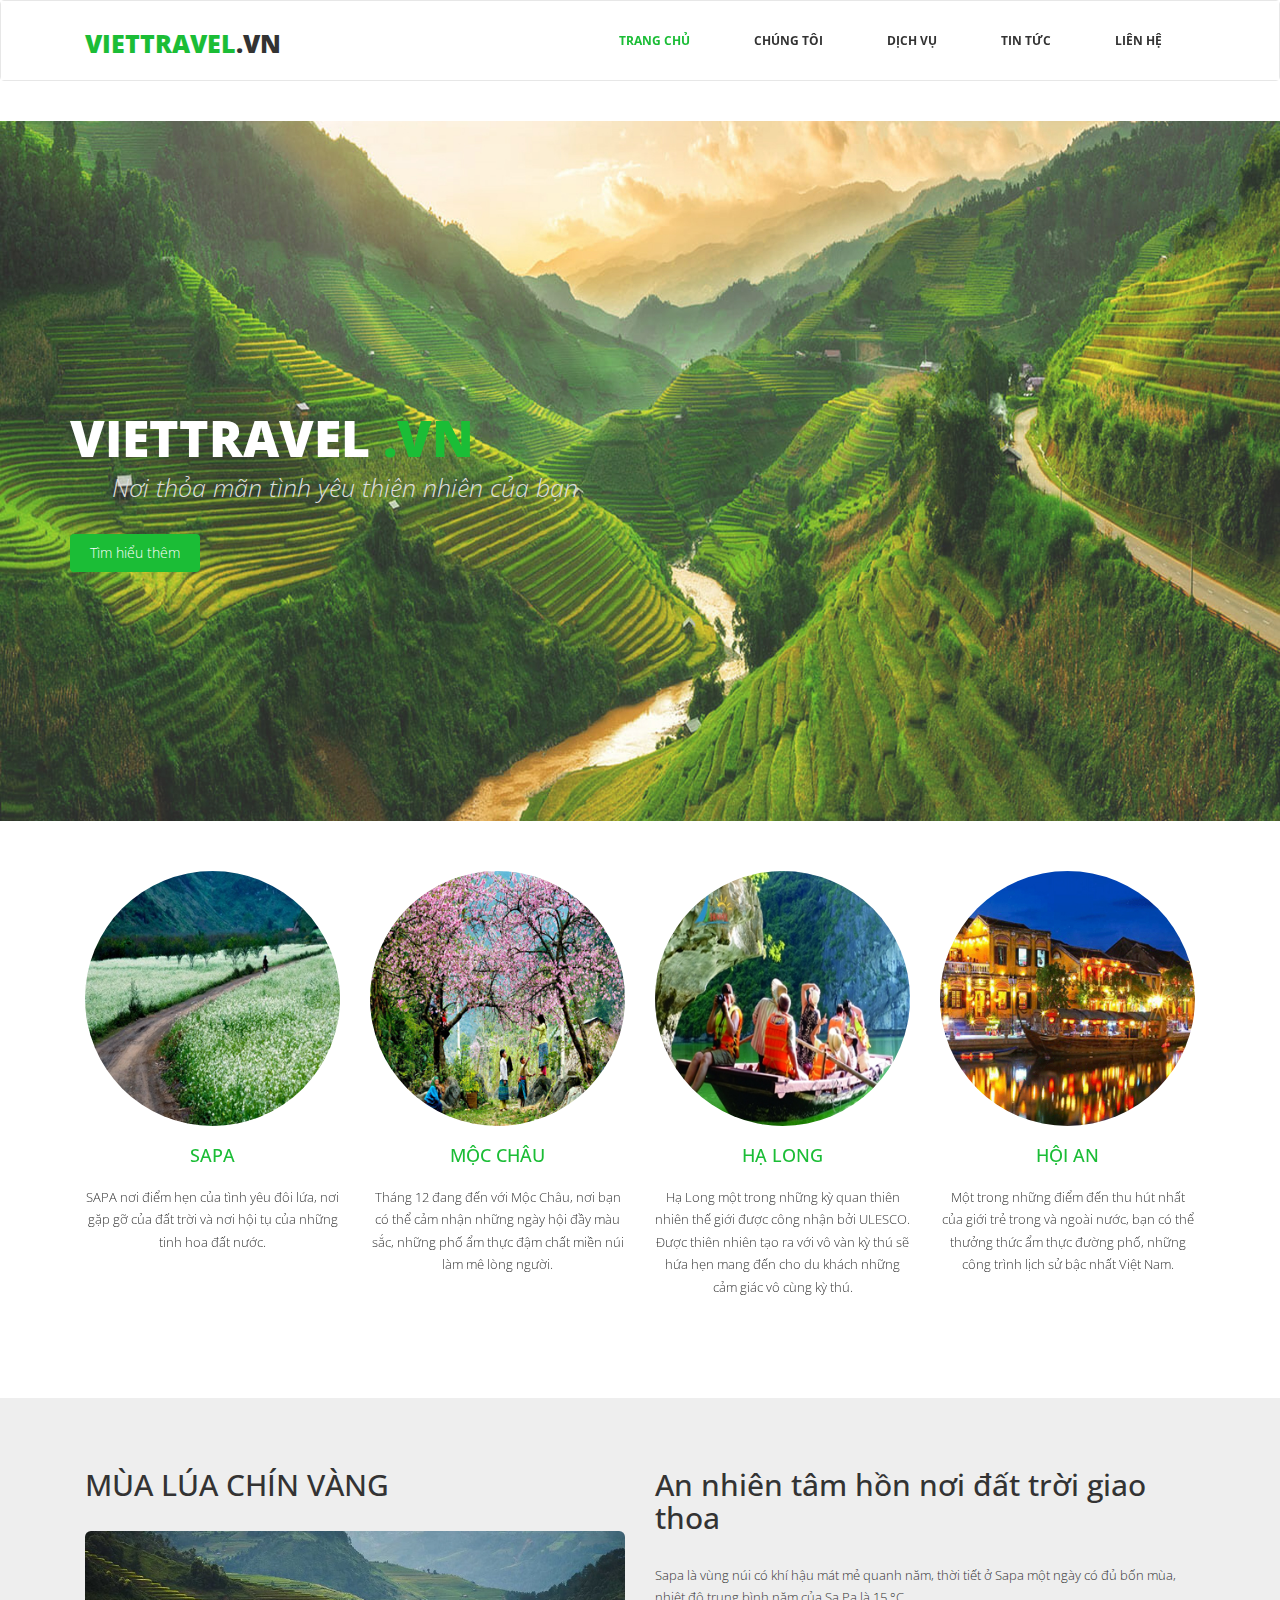
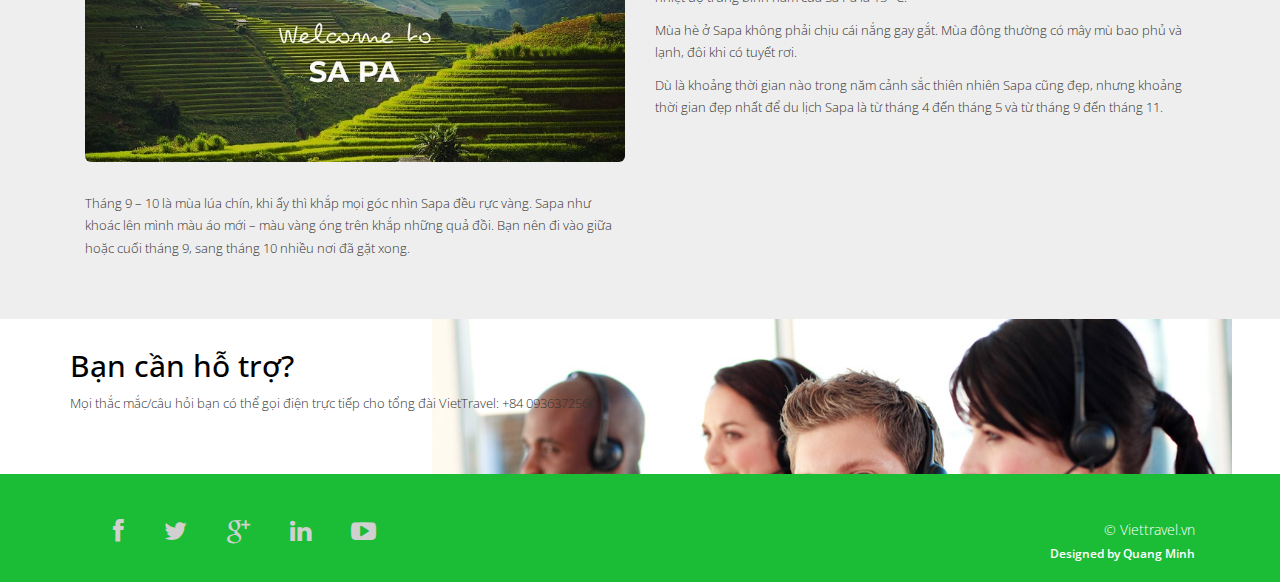
==== index.html @ 4e9d9876 "viettravel" ====
﻿<!DOCTYPE html>
<html lang="en">

<head>
    <meta charset="utf-8">
    <meta http-equiv="X-UA-Compatible" content="IE=edge">
    <meta name="viewport" content="width=device-width, initial-scale=1">
    <title>VietTravel is your life</title>

    <link href="css/bootstrap.min.css" rel="stylesheet">
    <link rel="stylesheet" href="css/font-awesome.min.css">
    <link rel="stylesheet" href="css/animate.css">
    <link href="css/style.css" rel="stylesheet" />
</head>

<body>
    <header>
        <nav class="navbar navbar-default">
            <div class="navigation">
                <div class="container">
                    <div class="navbar-header">
                        <button type="button" class="navbar-toggle collapsed" data-toggle="collapse" data-target=".navbar-collapse.collapse">
                            <span class="sr-only">nav</span>
                            <span class="icon-bar"></span>
                            <span class="icon-bar"></span>
                            <span class="icon-bar"></span>
                        </button>
                        <div class="navbar-brand">
                            <a href="index.html"><h1><span>VietTravel</span>.vn</h1></a>
                        </div>
                    </div>

                    <div class="navbar-collapse collapse">
                        <div class="menu">
                            <ul class="nav nav-tabs" role="tablist">
                                <li><a href="index.html" class="active">Trang chủ</a></li>
                                <li><a href="about.html">Chúng tôi</a></li>
                                <li><a href="services.html">Dịch vụ</a></li>
                                <li><a href="blog.html">Tin tức</a></li>
                                <li><a href="contact.html">Liên hệ</a></li>
                            </ul>
                        </div>
                    </div>
                </div>
            </div>
        </nav>
    </header>

    <section id="main-slider" style="display:block;z-index:-1000" class="no-margin">
        <div class="carousel slide">
            <div class="carousel-inner">
                <div class="item active" style="background-image: url(images/bg1.jpg)">
                    <div class="container">
                        <div class="row slide-margin">
                            <div class="col-sm-6">
                                <div class="carousel-content">
                                    <h2 class="animation animated-item-1">VietTravel <span>.VN</span></h2>
                                    <p class="animation animated-item-2"><i>&nbsp;&nbsp;&nbsp;&nbsp;&nbsp;&nbsp;Nơi thỏa mãn tình yêu thiên nhiên của bạn</i></p>
                                    <a class="btn-slide animation animated-item-3" href="#">Tìm hiểu thêm</a>
                                </div>
                            </div>

                            <div class="col-sm-6">
                            </div>

                        </div>
                    </div>
                </div>

            </div>

        </div>

    </section>

    <div class="feature">
        <div class="container">
            <div class="text-center">
                <div class="col-md-3">
                    <div class="hi-icon-wrap hi-icon-effect">
                        <img src="images/s1.jpg" style="border-radius:180px 180px;" class="img-responsive" />
                        <h2>SAPA</h2>
                        <p>SAPA nơi điểm hẹn của tình yêu đôi lứa, nơi gặp gỡ của đất trời và nơi hội tụ của những tinh hoa đất nước.</p>
                    </div>
                </div>
                <div class="col-md-3">
                    <div class="hi-icon-wrap hi-icon-effect">
                        <img src="images/s2.jpg" style="border-radius:180px 180px;" class="img-responsive" />
                        <h2>MỘC CHÂU</h2>
                        <p>Tháng 12 đang đến với Mộc Châu, nơi bạn có thể cảm nhận những ngày hội đầy màu sắc, những phố ẩm thực đậm chất miền núi làm mê lòng người.</p>
                    </div>
                </div>
                <div class="col-md-3">
                    <div class="hi-icon-wrap hi-icon-effect">
                        <img src="images/s3.jpg" style="border-radius:180px 180px;" class="img-responsive" />
                        <h2>Hạ Long</h2>
                        <p>
                            Hạ Long một trong những kỳ quan thiên nhiên thế giới được công nhận bởi ULESCO. Được thiên nhiên tạo ra
                            với vô vàn kỳ thú sẽ hứa hẹn mang đến cho du khách những cảm giác vô cùng kỳ thú.
                        </p>
                    </div>
                </div>
                <div class="col-md-3">
                    <div class="hi-icon-wrap hi-icon-effect">
                        <img src="images/s4.jpg" style="border-radius:180px 180px;" class="img-responsive" />
                        <h2>Hội An</h2>
                        <p>Một trong những điểm đến thu hút nhất của giới trẻ trong và ngoài nước, bạn có thể thưởng thức ẩm thực đường phố, những công trình lịch sử bậc nhất Việt Nam.</p>
                    </div>
                </div>
            </div>
        </div>
    </div>

    <div class="about">
        <div class="container">
            <div class="col-md-6">
                <h2>MÙA LÚA CHÍN VÀNG</h2>
                <img src="images/6.jpg" class="img-responsive" />
                <p>
                    Tháng 9 – 10 là mùa lúa chín, khi ấy thì khắp mọi góc nhìn Sapa đều rực vàng.  Sapa như khoác lên mình màu áo mới – màu vàng óng trên khắp những quả đồi. Bạn nên đi vào giữa hoặc cuối tháng 9, sang tháng 10 nhiều nơi đã gặt xong.
                </p>
            </div>

            <div class="col-md-6">
                <h2>An nhiên tâm hồn nơi đất trời giao thoa</h2>
                <p>
                    Sapa là vùng núi có khí hậu mát mẻ quanh năm, thời tiết ở Sapa một ngày có đủ bốn mùa, nhiệt độ trung bình năm của Sa Pa là 15 °C.
                <p>
                    Mùa hè ở Sapa không phải chịu cái nắng gay gắt. Mùa đông thường có mây mù bao phủ và lạnh, đôi khi có tuyết rơi.
                </p>
                <p>
                    Dù là khoảng thời gian nào trong năm cảnh sắc thiên nhiên Sapa cũng đẹp, nhưng khoảng thời gian đẹp nhất để du lịch Sapa là từ tháng 4 đến tháng 5 và từ tháng 9 đến tháng 11.
                </p>
            </div>
        </div>
    </div>

    <section id="conatcat-info">
        <div class="container">
            <div class="row">
                <div class="col-sm-8">
                    <div class="media contact-info">
                        <div class="media-body">
                            <h2>Bạn cần hỗ trợ?</h2>
                            <p>Mọi thắc mắc/câu hỏi bạn có thể gọi điện trực tiếp cho tổng đài VietTravel: +84 0936372566</p>
                        </div>
                    </div>
                </div>
            </div>
        </div>

    </section>
    <footer>
        <div class="footer">
            <div class="container">
                <div class="social-icon">
                    <div class="col-md-4">
                        <ul class="social-network">
                            <li><a href="#" class="fb tool-tip" title="Facebook"><i class="fa fa-facebook"></i></a></li>
                            <li><a href="#" class="twitter tool-tip" title="Twitter"><i class="fa fa-twitter"></i></a></li>
                            <li><a href="#" class="gplus tool-tip" title="Google Plus"><i class="fa fa-google-plus"></i></a></li>
                            <li><a href="#" class="linkedin tool-tip" title="Linkedin"><i class="fa fa-linkedin"></i></a></li>
                            <li><a href="#" class="ytube tool-tip" title="You Tube"><i class="fa fa-youtube-play"></i></a></li>
                        </ul>
                    </div>
                </div>

                <div class="col-md-4 col-md-offset-4">
                    <div class="copyright">
                        &copy; Viettravel.vn
                        <div class="credits">

                            <a> Designed by Quang Minh</a>
                        </div>
                    </div>
                </div>
            </div>

            <div class="pull-right">
                <a href="#home" class="scrollup"><i class="fa fa-angle-up fa-3x"></i></a>
            </div>
        </div>
    </footer>

    <script src="js/jquery.min.js"></script>
    <script src="js/jquery-migrate.min.js"></script>
    <script src="js/bootstrap.min.js"></script>
    <script src="js/jquery.prettyPhoto.js"></script>
    <script src="js/jquery.isotope.min.js"></script>
    <script src="js/wow.min.js"></script>
    <script src="js/functions.js"></script>

</body>

</html>
---- css/style.css ----
@import url(https://fonts.googleapis.com/css?family=Open+Sans:400,300,700,600);
@import url('font-awesome.css');
@import url('animate.css');



body {
	font-family:'Open Sans', Arial, sans-serif;
	font-size:14px;
	font-weight:300;
	line-height:1.6em;
	color:#fff;
	background-color:#fff;
	overflow-x:hidden;
}

hi,h2,h3,h4,h5,h6 {
	color:#333;
	line-height:1.1em;
}

p {
	color:#333;
	font-size:13px;
}
a {
    text-decoration:none;
    transition: all 0.1s ease-in-out;
    -moz-transition: all 0.1s ease-in-out;
    -webkit-transition: all 0.1s ease-in-out;
    -o-transition: all 0.1s ease-in-out;
    outline: none;
	color:#333;
}
a:hover {
	text-decoration: none;
	color:#eee;
	}

.btn-primary {
  padding: 8px 20px;
  background: #1BBD36;
  color: #fff;
  border-radius: 4px;
  border:none;
  margin-top: 10px;
}

.text-center h2 {
	margin-bottom:30px;
}

.text-center p {
	margin-bottom:50px;
	color:#333;
}

.btn-default {
  color: #333;
  background-color: #fff;
  border-color: #fff;
  text-transform:uppercase;
  font-size:18px;
  border-radius:30px;
  margin-left:-10px;
}

#breadcrumb {
	background-color: #1BBD36;
	margin-top: -20px;
}

.breadcrumb {
  list-style: none;
  background-color: #1BBD36;
  border-radius: 0px;
  padding:3px 10px;
}

.breadcrumb li {
   text-transform:uppercase;
   margin-top:15px;
   font-weight:400;
}

/*===========================
  Menu and Navigation
============================ */
.navigation  {
	background-color:#fff;
	padding:0;
}

.navbar-brand h1 {
	margin-top:9px;
	padding-top:5px;
	float: left;
	font-size: 25px;
	color:#333;
	text-transform:uppercase;
	font-weight:900;
}
.navbar-brand h1 span {
	color: #1BBD36;
}

.menu {
	font-size:12px;
	float:right;
	text-transform:uppercase;
	font-weight:700;
}

.menu ul.nav-tabs li {
	color:#000;
}

.nav-tabs {
	border-bottom: 0;
}
.nav-tabs > li {
	float: left;
	margin-bottom: 0;
}
.nav-tabs > li > a {
	border-radius:0;
	color:#333;
	padding:30px;
}

.nav-tabs > li > a:hover {
	color: #1BBD36;
	border-color: #fff #fff #fff;
	border-radius:0;
	background-color:#fff;
	transition: all 0.3s ease-in-out;
	-moz-transition: all 0.3s ease-in-out;
	-webkit-transition: all 0.3s ease-in-out;
	-o-transition: all 0.3s ease-in-out;
}
.nav-tabs > li > a.active {
	color: #1BBD36;
	border-radius:0;
	transition: all 0.3s ease-in-out;
	-moz-transition: all 0.3s ease-in-out;
	-webkit-transition: all 0.3s ease-in-out;
	-o-transition: all 0.3s ease-in-out;
}

@media (max-width: 767px) {
	.navbar-brand {
		padding-top: 6px;
	}
	.navbar-brand h1 {
		margin-top: 0;
	}

	.nav-tabs > li {
		float: none;
		display: block;
	}

	.menu {
		position: absolute;
		left: 0;
		right: 0;
		background: #fff;
		height: auto;
	}

	.nav-tabs > li > a {
		padding:15px 15px;
		border-bottom: 1px solid #f3f3f3;
	}

	.nav-tabs > li > a:hover {
		border-color: #f3f3f3;
	}
}

/*===========================
  slider
============================ */
#main-slider {
	margin-top:40px;
}

#main-slider {
  position: relative;
}

.no-margin {
  margin: 0;
  padding: 0;
}

#main-slider .carousel .carousel-content {
  margin-top: 150px;
}

#main-slider .carousel .slide-margin{
  margin-top: 140px;
}

#main-slider .carousel h2 {
  color: #fff;
  text-transform:uppercase;
  font-size:50px;
  font-weight:800;
}

#main-slider .carousel h2 span {
  color: #1BBD36;
}

#main-slider .carousel h2 span spani {
  color: #000;
}

#main-slider .carousel p {
  color: #ddd;
  font-size:25px;
}

#main-slider .carousel .btn-slide {
  padding: 8px 20px;
  background: #1BBD36;
  color: #fff;
  border-radius: 4px;
  margin-top: 25px;
  display: inline-block;
}

#main-slider .carousel .slider-img{
  text-align: right;
  position: absolute;
}


#main-slider .carousel .item {
  background-position: 50%;
  background-repeat: no-repeat;
  background-size: cover;
  left: 0 !important;
  opacity: 0;
  top: 0;
  position: absolute;
  width: 100%;
  display: block !important;
  height: 700px;
  -webkit-transition: opacity ease-in-out 500ms;
  -moz-transition: opacity ease-in-out 500ms;
  -o-transition: opacity ease-in-out 500ms;
  transition: opacity ease-in-out 500ms;
}

#main-slider .carousel .item:first-child {
  top: auto;
  position: relative;
}

#main-slider .carousel .item.active {
  opacity: 1;
  -webkit-transition: opacity ease-in-out 500ms;
  -moz-transition: opacity ease-in-out 500ms;
  -o-transition: opacity ease-in-out 500ms;
  transition: opacity ease-in-out 500ms;
  z-index: 1;
}

#main-slider .active .animation.animated-item-1 {
  -webkit-animation: fadeInUp 300ms linear 300ms both;
  -moz-animation: fadeInUp 300ms linear 300ms both;
  -o-animation: fadeInUp 300ms linear 300ms both;
  -ms-animation: fadeInUp 300ms linear 300ms both;
  animation: fadeInUp 300ms linear 300ms both;
}

#main-slider .active .animation.animated-item-2 {
  -webkit-animation: fadeInUp 300ms linear 600ms both;
  -moz-animation: fadeInUp 300ms linear 600ms both;
  -o-animation: fadeInUp 300ms linear 600ms both;
  -ms-animation: fadeInUp 300ms linear 600ms both;
  animation: fadeInUp 300ms linear 600ms both;
}

#main-slider .active .animation.animated-item-3 {
  -webkit-animation: fadeInUp 300ms linear 900ms both;
  -moz-animation: fadeInUp 300ms linear 900ms both;
  -o-animation: fadeInUp 300ms linear 900ms both;
  -ms-animation: fadeInUp 300ms linear 900ms both;
  animation: fadeInUp 300ms linear 900ms both;
}

#main-slider .active .animation.animated-item-4 {
  -webkit-animation: fadeInUp 300ms linear 1200ms both;
  -moz-animation: fadeInUp 300ms linear 1200ms both;
  -o-animation: fadeInUp 300ms linear 1200ms both;
  -ms-animation: fadeInUp 300ms linear 1200ms both;
  animation: fadeInUp 300ms linear 1200ms both;
}

@media (max-width: 767px) {
	#main-slider .carousel .carousel-content {
	  margin-top: 40px;
		text-align: center;
	}

	#main-slider .carousel .slide-margin{
	  margin-top: 40px;
	}

	#main-slider .carousel p {
	  color: #fff;
	  font-size:18px;
		line-height: 24px;
	}

}

.feature {
	padding:50px;
}

.text-center i {
	font-size:40px;
	margin-top:70px;
	margin-bottom:30px;
	color:#fff;
	padding:50px;
	background:#1BBD36;
	border-radius:50%;
}

.text-center h2 {
	margin-top:20px;
	margin-bottom:20px;
	text-transform:uppercase;
	font-size:18px;
	color: #1BBD36;
}

.hi-icon-effect i.fa:hover {
	background:#fff;
	color: #1BBD36;
	-webkit-transition: color 300ms, background-color 300ms;
  -moz-transition: color 300ms, background-color 300ms;
  -o-transition:  color 300ms, background-color 300ms;
  transition:  color 300ms, background-color 300ms;
}
 
#conatcat-info{
  background: #fff url(../images/5.jpg) no-repeat 90% 0;
  padding: 30px 0;
}

.contact-info i{
  width: 60px;
  height: 60px;
  font-size: 40px;
  line-height: 60px;
  color: #fff;
  background: #000;
  text-align: center;
  border-radius: 6px;
}

.contact-info h2{
  margin-top: 0;
  color: #000;
}

.contact-info{
  color:#000;
}

/* --- about us --- */
.aboutus {
	padding:50px;
}

.aboutus img {
	border-radius:6px;
}

.aboutus h3 {
	margin-bottom:30px;
	font-weight:800;
}

.aboutus h4 {
	margin-top:30px;
	margin-bottom:30px;
	font-weight:700;
}

.skill h2{
	margin-top:-10px;
	margin-bottom: 25px;
}
 

.about {
	background:#eee;
	padding:50px;
}

.about h2 {
	margin-bottom:30px;
}

.about img {
	margin-bottom:30px;
	border-radius:6px;
}

.our-team {
	padding:50px;
	background:#ddd;
}

.our-team h3 {
	margin-bottom:30px;
	font-weight:800;
}

.our-team h4 {
	margin-top:20px;
	margin-bottom:20px;
	font-weight:600;
}

.our-team img{
	border-radius:6px;
	margin-top:30px;
}

.lates {
	padding:50px;
}

.lates h2 {
	font-size:20px;
	font-weight:600;
	color:#333;
}

.lates img {
	margin-top:30px;
	border-radius:5px;
}

/* --- footer --- */
.footer {
	background:#1BBD36;
	padding:15px 22px;
}

ul.social-network {
	list-style:none;
	margin-top:20px;
	padding:10px;
	transition: all 0.3s ease-in-out;
  -moz-transition: all 0.3s ease-in-out;
  -webkit-transition: all 0.3s ease-in-out;
  -o-transition: all 0.3s ease-in-out;
}

ul.social-network li {
	display:inline;
	margin: 0 18px;
	font-size:25px;
}

ul.social-network li a {
	color:#d0d0d0;
}
.social-network li:hover .fa-twitter {
  color: #00abf0;
}
.social-network li:hover .fa-facebook {
  color: #39579a;
}
.social-network li:hover .fa-google-plus {
  color: #eb8984;
}
.social-network li:hover .fa-pinterest {
  color: #c9171e;
}
.social-network li:hover .fa-linkedin {
  color: #0077b5;
}
.social-network li:hover .fa-youtube-play {
  color: #C84941;
}
.social-network li:hover .fa-dribbble {
  color: #EA4C89 ;
}
.social-network li:hover .fa-pinterest-square {
  color: #EA4B49;
}

.copyright {
	margin-top:30px;
    text-align: right;
}

.copyright a {
	color:#fff;
	font-weight:600;
	font-size:12px;
	text-shadow:none;
}

/* --- services --- */
.services {
	padding:50px;
}

.services h3 {
	margin-bottom:30px;
	font-weight:800;
}

.services img {
	border-radius:6px;
}

.sub-services img {
	border-radius:6px;
}

.services p {
	margin-top:30px;
	font-size:13px;
}

.sub-services {
	padding:50px;
	background:#ddd;
}

.sub-services p {
	margin-top:30px;
	font-size:13px;
}

.media-body p {
	margin-bottom:30px;
}

.media ul li {
	list-style:none;
}

.media i {
	color:#1BBD36;
	font-size:50px;
}

.media h4 {
	font-size:20px;
	font-weight:600;
	color:#1BBD36;
}
 
.overlay {
	margin-bottom:20px;
}

.overlay a:hover {
	color: #1BBD36;
}

/* Start: Recommended Isotope styles */
/**** Isotope Filtering ****/
.isotope-item {
  z-index: 2;
}

.isotope-hidden.isotope-item {
  pointer-events: none;
  z-index: 1;
}

/**** Isotope CSS3 transitions ****/
.isotope,
.isotope .isotope-item {
  -webkit-transition-duration: 0.8s;
  -moz-transition-duration: 0.8s;
  -ms-transition-duration: 0.8s;
  -o-transition-duration: 0.8s;
  transition-duration: 0.8s;
}

.isotope {
  -webkit-transition-property: height, width;
  -moz-transition-property: height, width;
  -ms-transition-property: height, width;
  -o-transition-property: height, width;
  transition-property: height, width;
}

.isotope .isotope-item {
  -webkit-transition-property: -webkit-transform, opacity;
  -moz-transition-property: -moz-transform, opacity;
  -ms-transition-property: -ms-transform, opacity;
  -o-transition-property: -o-transform, opacity;
  transition-property: transform, opacity;
}
 

/* --- Map --- */
.map{
	position:relative;
	margin-bottom:40px;
}

/* google map */
#google-map{
	position:relative;
	margin-top:10px;
    height: 400px;
    width: 100%;
}

/* --- blog --- */
#blog {
	margin-top:50px;
}

a.btn-primary:hover {
	background-color:#ddd;
	color:#1BBD36;
}

.widget {
  margin-bottom: 60px;
  padding-left: 0;
}

.single_comments {
  margin-bottom: 20px;
}

.single_comments img {
  float: left;
  margin-right: 10px;
  margin-top: 5px;
}

.single_comments p {
  margin-bottom: 0;
}

.widget .entry-meta span {
  display: inline-block;
  margin-right: 10px;
  color:#333;
}

.widget .entry-meta span a:hover {
	color:#1BBD36;
}

.widget h3 {
  color: #000;
  text-transform: uppercase;
  margin-bottom: 20px;
}

.blog_category{
  list-style:none;
  margin:0;
  padding:0;
}

.blog_category li{
  float:none;
  margin-bottom:20px;
}

.blog_category li a {
  background:#f5f5f5;
  border-radius: 4px;
  color: #888;
  display: inline-block;
  padding: 5px 15px;
}

.blog_category li a:hover{
  background:#1BBD36;
  color: #fff;
}

 .badge:before {
  border-color: transparent transparent transparent #1BBD36;
  border-style: solid;
  border-width: 10px;
  bottom: -8px;
  content: "";
  height: 0;
  left: 5px;
  position: absolute;
  z-index: -99999;
}

.badge {
  background-color: #1BBD36;
  border-radius: 5px;
  color: #fff;
  padding: 8px;
  position: relative;
  left: 60px;
  top: -18px;
  font-weight: normal;
}

.blog_archieve {
  list-style: none outside none;
  margin: 0;
  padding: 0;
}

.blog_archieve li {
  padding: 10px 0;
  border-bottom: 1px solid #f5f5f5;
}

ul.blog_archieve li a:hover{
	color:#1BBD36;
}

.blog_archieve li:first-child {
  padding-top: 0;
}

ul.gallery {
  list-style: none;
  padding: 0;
  margin: 0;
}

ul.gallery li {
  display: block;
  width: 60px;
  padding: 0;
  margin: 0 4px 4px 0;
  float: left;
}

ul.faq {
  list-style: none;
  margin: 0;
}

ul.faq li {
  margin-top: 30px;
}

ul.faq li:first-child {
  margin-top: 0;
}

ul.faq li span.number {
  display: block;
  float: left;
  width: 50px;
  height: 50px;
  line-height: 50px;
  text-align: center;
  background: #34495e;
  color: #fff;
  font-size: 24px;
}

ul.faq li > div {
  margin-left: 70px;
}

ul.faq li > div h3 {
  margin-top: 0;
}

.embed-container {
  position: relative;
  padding-bottom: 56.25%;
  padding-top: 30px;
  height: 0;
  overflow: hidden;
}

.embed-container iframe,
.embed-container object,
.embed-container embed {
  position: absolute;
  top: 0;
  left: 0;
  width: 100%;
  height: 100%;
}

.blog-item {
  border-radius: 0;
  overflow: hidden;
  margin-bottom: 50px;
}

.blog .blog-item .img-blog {
  border-radius: 5px;
  margin-bottom: 45px;
}

.blog .blog-item .blog-content {
  padding-bottom: 25px;
}

.blog .blog-item .blog-content h2 {
  margin-top: 0;
  font-size: 30px;
}

.readmore{
  margin-top: 0;
}

.blog .blog-item .blog-content h4 {
	margin-bottom: 40px;
	font-weight: 600
 }

.blog .blog-item .blog-content p {
	font-size: 13px;
}

.blog .blog-item .entry-meta {
  border-radius: 5px;
  overflow: hidden;
}

.blog .blog-item .entry-meta > span {
  background: #f5f5f5;
  border-top: 1px solid #fff;
  display: block;
  font-size: 12px;
  overflow: hidden;
  padding: 5px;
  text-align: left;
}

#publish_date {
  background: #1BBD36;
  border-bottom: 5px solid #4e4e4e;
  color: #fff;
  padding: 5px 0;
  text-align: center;
}

.blog .blog-item .entry-meta > span {
  color: #ccc;
}

.blog .blog-item .entry-meta > span a {
  font-size: 12px;
  margin-left: 3px;
  font-weight: 300;
  color: #888;
}

ul.pagination > li > a {
  border: 1px solid #F1F1F1;
  margin-right:5px;
  border-radius: 5px;
  font-size: 16px;
  padding: 5px 14px;
  color:#1BBD36;
}
  
.form-control:focus {
  box-shadow:none;
  outline: 0 none;
}
 

/* --- contact --- */
#contact-page{
  padding-top: 0;
  background:#fff;
  margin-bottom:50px;
}

#contact-page .contact-form
.form-group label {
  color: #4E4E4E;
  font-size: 14px;
  font-weight: 300;
}

.form-group .form-control {
  padding: 7px 12px;
  border-color:#f2f2f2;
  box-shadow: none;
}


.validation {
    color: red;
    display:none;
    margin: 0 0 20px;
    font-weight:400;
    font-size:13px;
}

#sendmessage {
    color: green;
    border:1px solid green;
    display:none;
    text-align:center;
    padding:15px;
    font-weight:600;
    margin-bottom:15px;
}

#errormessage {
    color: red;
    display:none;
    border:1px solid red;
    text-align:center;
    padding:15px;
    font-weight:600;
    margin-bottom:15px;
}

#sendmessage.show, #errormessage.show, .show {
	display:block;
}

#contact-page .contact-wrap {
  margin-top: 20px;
}

.center h2{
  font-size: 36px;
  margin-top: 0;
  margin-bottom: 20px;
  text-align:center;
}
.center p{
   text-align:center;
}

.btn-lg:hover {
	color:#1BBD36;
	background:#ddd;
}

a.scrollup{
    color:#fff;
	height:40px;
	width:40px;
	font-size:12px;
	line-height:30px;
	text-align:center;
	text-decoration:none;
	position:fixed;
	bottom:30px;
	right:40px;
	opacity:0,5;
	border-radius:50%;
	z-index:999;
}
a.scrollup:hover{
	opacity:1;
	background-color:#ddd;
	color:#1BBD36;
}
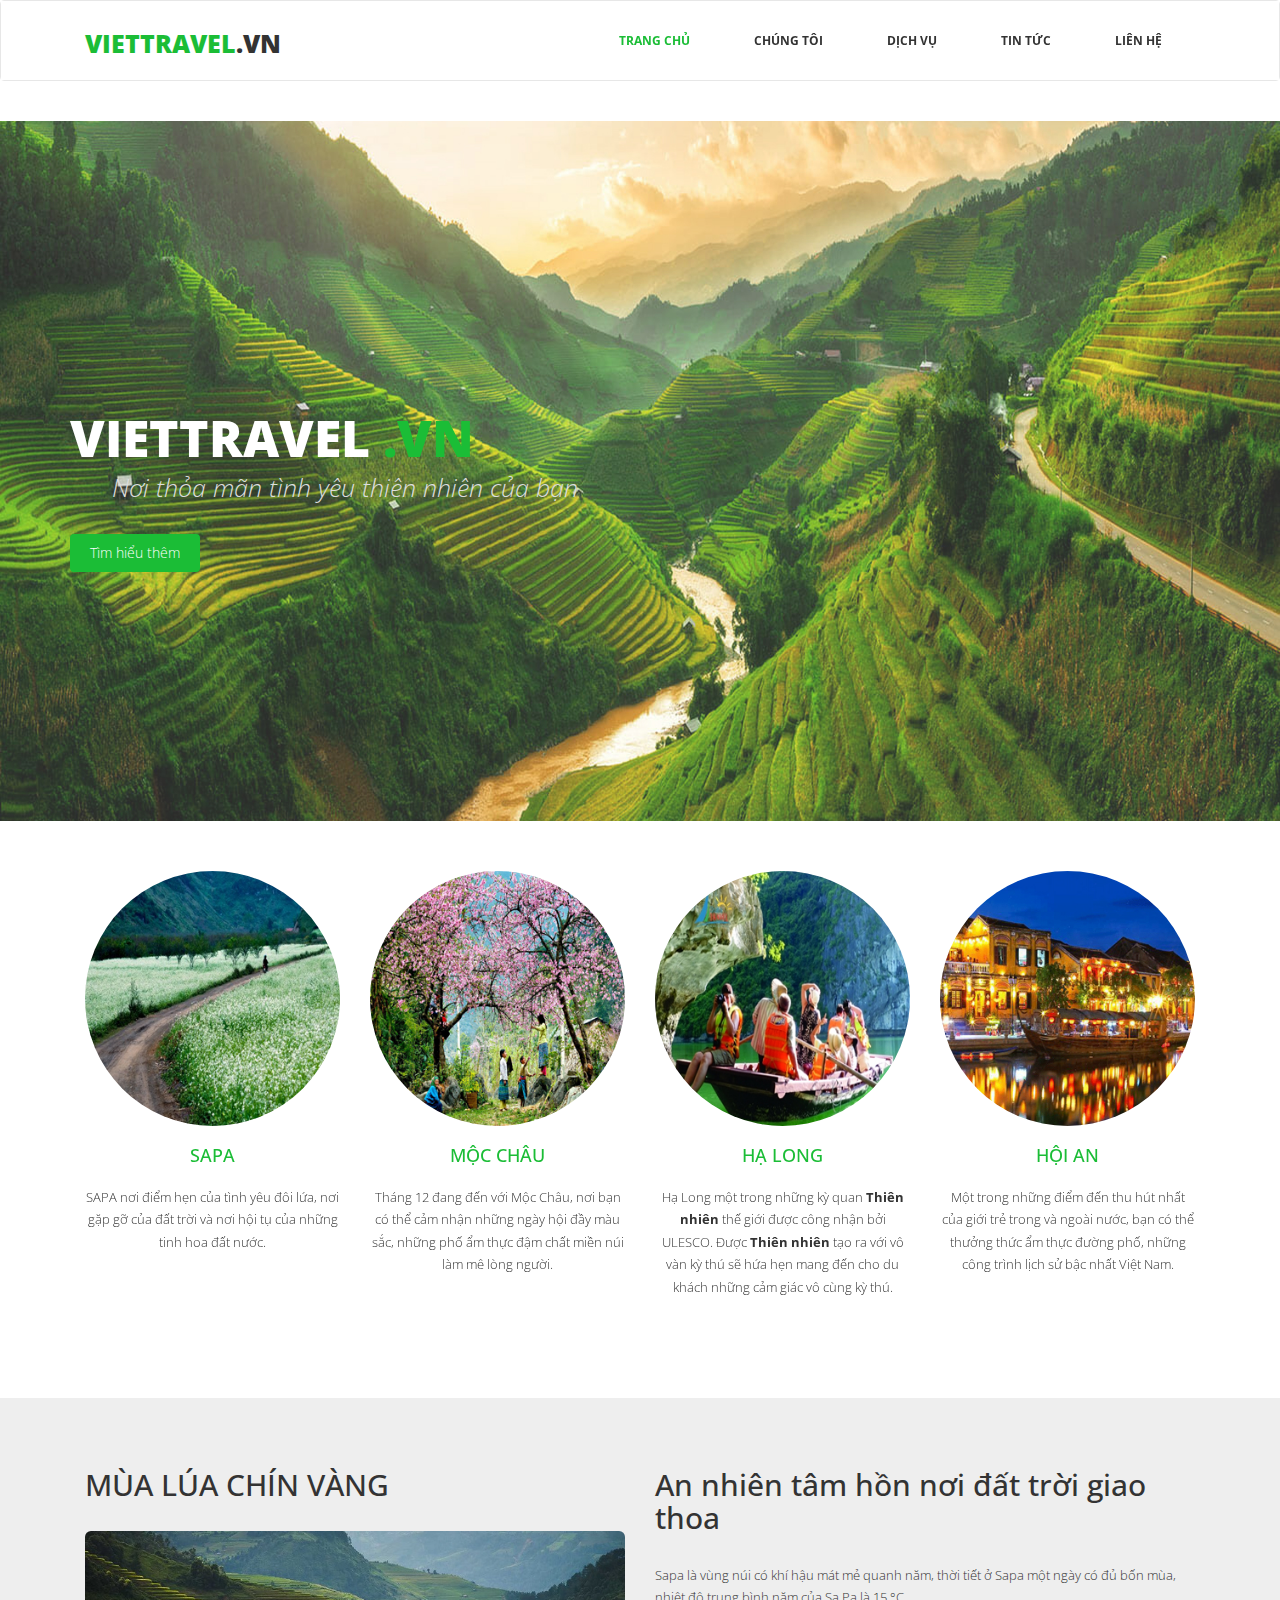
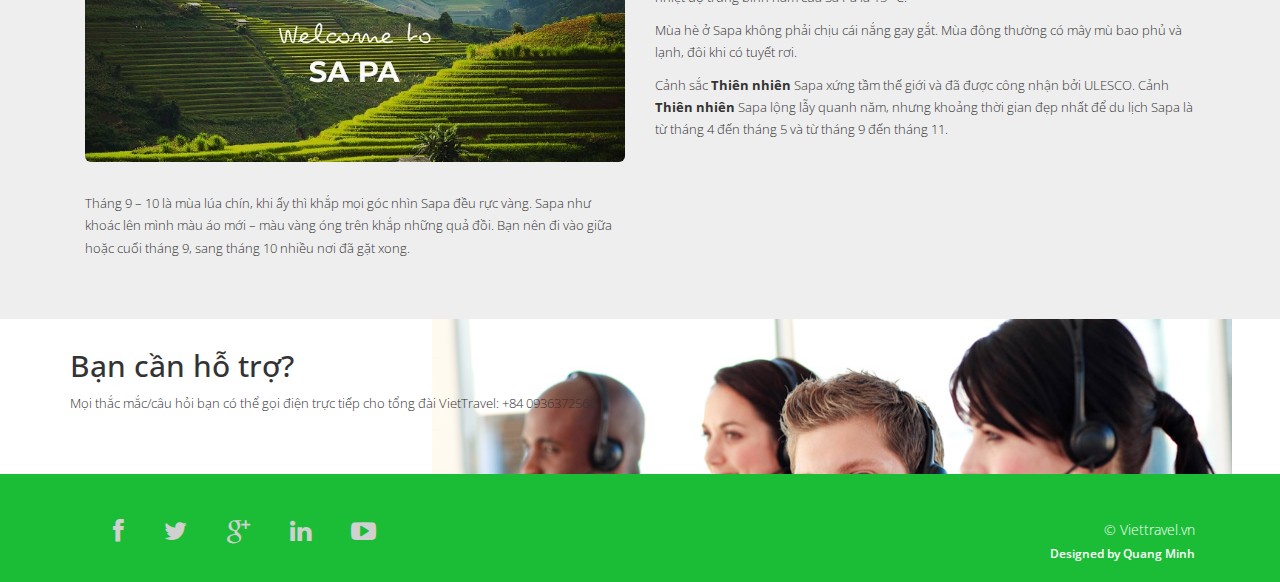
==== commit 51b77bce: "1" ====
--- a/index.html
+++ b/index.html
@@ -6,7 +6,10 @@
     <meta http-equiv="X-UA-Compatible" content="IE=edge">
     <meta name="viewport" content="width=device-width, initial-scale=1">
     <title>VietTravel is your life</title>
-
+    <meta name="description" content="Viettravel - Nơi thỏa mãn tình yêu thiên nhiên của bạn">
+    <meta name="keywords" content="Thiên nhiên">
+    <meta name="google-site-verification" content="PSOVQbAPHrRDlPonbA963r76alI6Jb8fMMrRUIES_3Y" />
+    
     <link href="css/bootstrap.min.css" rel="stylesheet">
     <link rel="stylesheet" href="css/font-awesome.min.css">
     <link rel="stylesheet" href="css/animate.css">
@@ -95,7 +98,7 @@
                         <img src="images/s3.jpg" style="border-radius:180px 180px;" class="img-responsive" />
                         <h2>Hạ Long</h2>
                         <p>
-                            Hạ Long một trong những kỳ quan thiên nhiên thế giới được công nhận bởi ULESCO. Được thiên nhiên tạo ra
+                            Hạ Long một trong những kỳ quan <b><a href="https://mjntau22.github.io/viettravel/index.html" title="Thiên nhiên">Thiên nhiên</a></b> thế giới được công nhận bởi ULESCO. Được <b><a href="https://mjntau22.github.io/viettravel/index.html" title="Thiên nhiên">Thiên nhiên</a></b> tạo ra
                             với vô vàn kỳ thú sẽ hứa hẹn mang đến cho du khách những cảm giác vô cùng kỳ thú.
                         </p>
                     </div>
@@ -129,7 +132,7 @@
                     Mùa hè ở Sapa không phải chịu cái nắng gay gắt. Mùa đông thường có mây mù bao phủ và lạnh, đôi khi có tuyết rơi.
                 </p>
                 <p>
-                    Dù là khoảng thời gian nào trong năm cảnh sắc thiên nhiên Sapa cũng đẹp, nhưng khoảng thời gian đẹp nhất để du lịch Sapa là từ tháng 4 đến tháng 5 và từ tháng 9 đến tháng 11.
+                    Cảnh sắc <b><a href="https://mjntau22.github.io/viettravel/index.html" title="Thiên nhiên">Thiên nhiên</a></b> Sapa xứng tầm thế giới và đã được công nhận bởi ULESCO. Cảnh <b><a href="https://mjntau22.github.io/viettravel/index.html" title="Thiên nhiên">Thiên nhiên</a></b> Sapa lộng lẫy quanh năm, nhưng khoảng thời gian đẹp nhất để du lịch Sapa là từ tháng 4 đến tháng 5 và từ tháng 9 đến tháng 11.
                 </p>
             </div>
         </div>
@@ -141,7 +144,7 @@
                 <div class="col-sm-8">
                     <div class="media contact-info">
                         <div class="media-body">
-                            <h2>Bạn cần hỗ trợ?</h2>
+                            <h2><a href="https://mjntau22.github.io/viettravel/contact.html" title="Bạn cần hỗ trợ?">Bạn cần hỗ trợ?</a></h2>
                             <p>Mọi thắc mắc/câu hỏi bạn có thể gọi điện trực tiếp cho tổng đài VietTravel: +84 0936372566</p>
                         </div>
                     </div>
